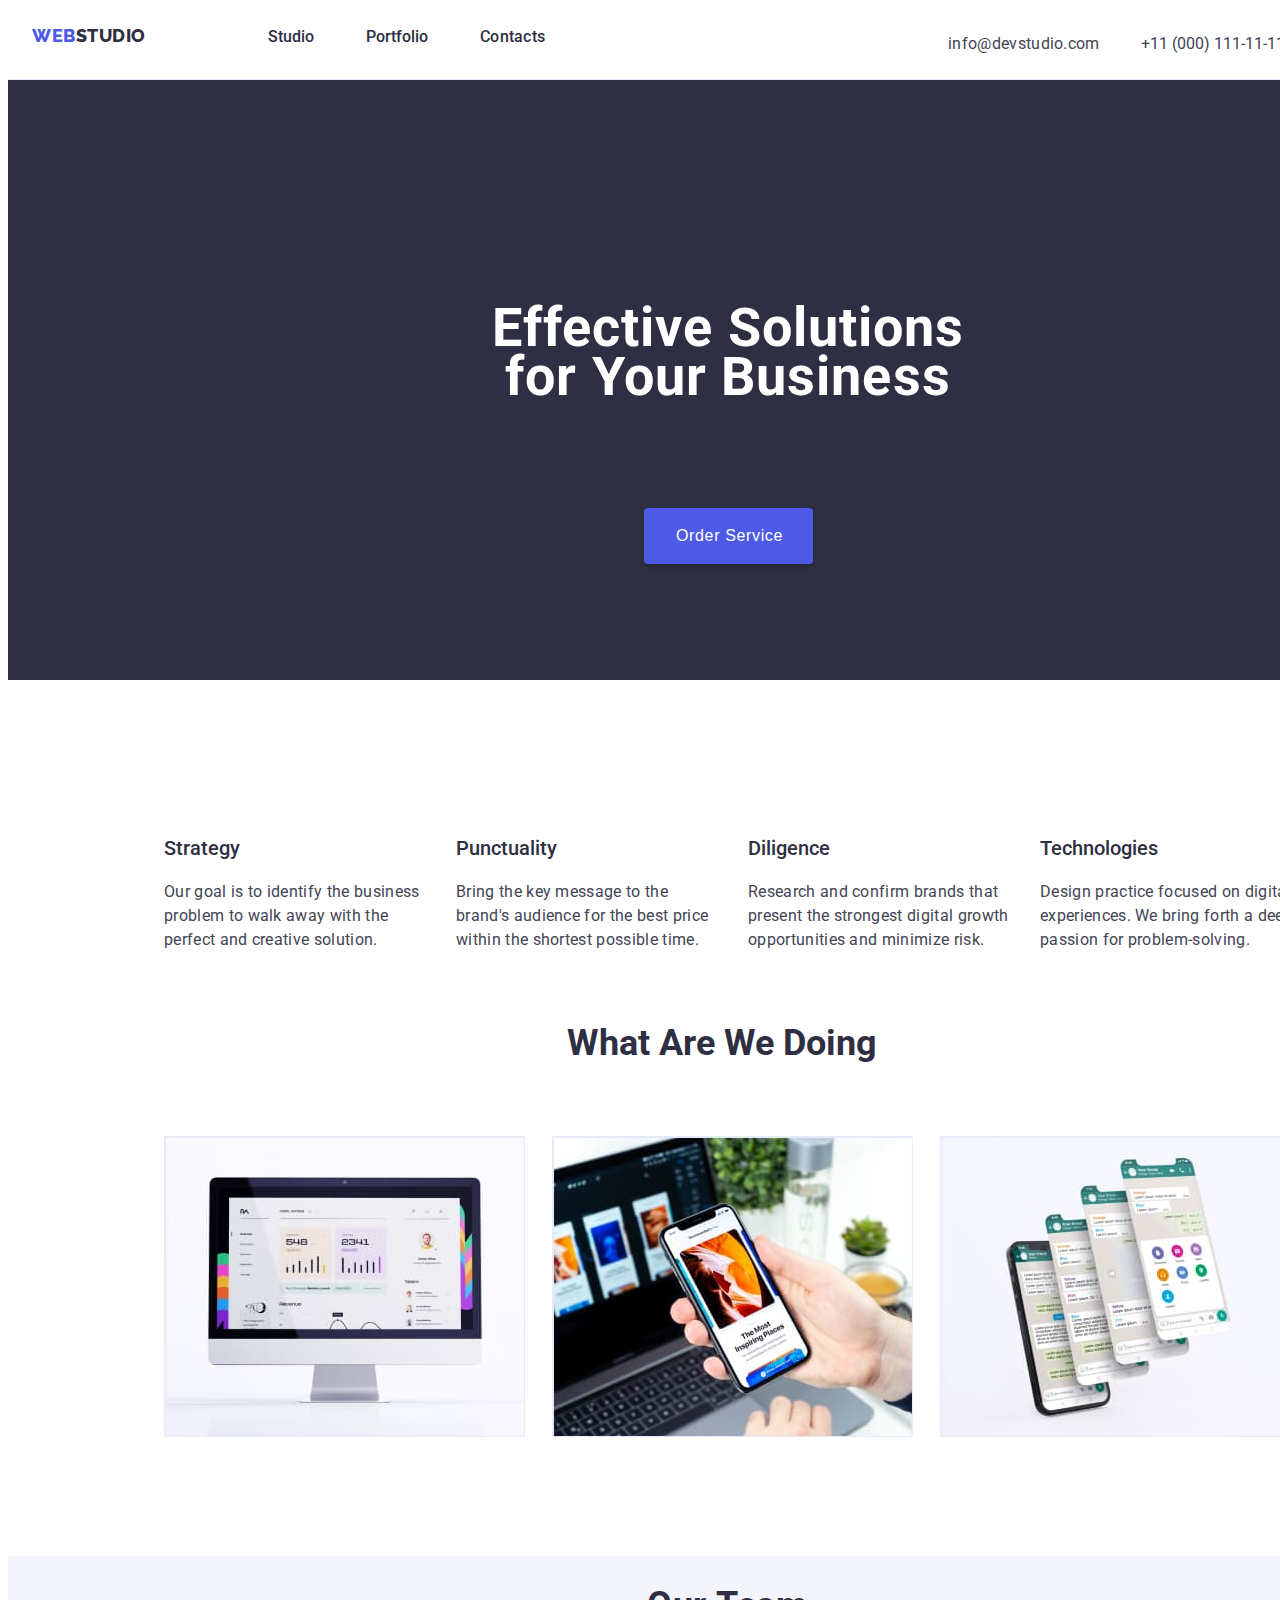
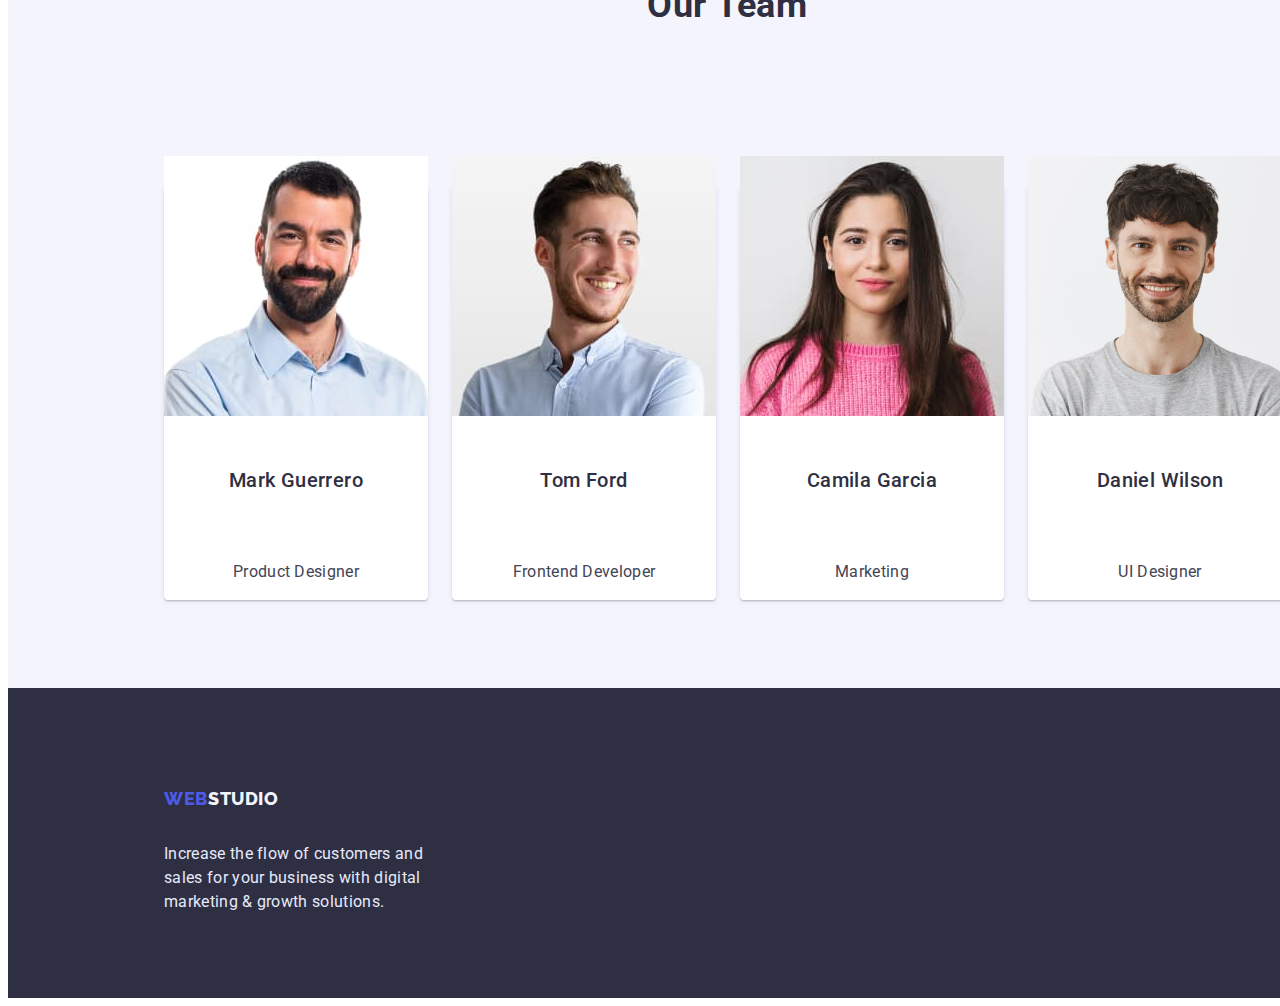
==== index.html @ 3c2b5a45 "Add files via upload" ====
<!DOCTYPE html>
<html lang="en">

<head>
    <meta charset="UTF-8">
    <meta http-equiv="X-UA-Compatible" content="IE=edge">
    <meta name="viewport" content="width=device-width, initial-scale=1.0">
    <title>Document</title>
    <link rel="stylesheet" href="./css/styles.css">
    <link
        href="https://fonts.googleapis.com/css2?family=Raleway:wght@800&family=Roboto:wght@400;500;700;900&display=swap"
        rel="stylesheet">
</head>

<body>

    <header class="header">
        <nav>
            <ul class="stud-portf-con">
                <li><a href="./index.html"><span class="logo-web">Web</span><span class="logo-studio">Studio</span></a>
                </li>
                <li> <a href=""><span class="stud">Studio </span> </a> </li>
                <li> <a href="./portfolio.html"><span class="portf"> Portfolio</span></a></li>
                <li> <a href=""> <span class="cont"> Contacts</span></a></li>
            </ul>
        </nav>
        <address>
            <ul class="contacts">
                <li><a href="mailto:info@devstudio.com"><span class="mail"> info@devstudio.com</span></a></li>
                <li><a href="tel:+110001111111"><span class="telefone"> +11 (000) 111-11-11</span></a></li>
            </ul>
        </address>

    </header>
    <main>
        <!-- hero image-->
        <section class="section-item">
            <h1 class="main-header">Effective Solutions
                for Your Business</h1>
            <button type="button" class="order"><span class="buttun-text"> Order Service</span></button>

        </section>
        <!-- section 1-->
        <section class="section-features">
            <h2 class="invisible-header">tures</h2>
            <ul class="tures-list">
                <li class="strategy-li">
                    <h3 class="header-str">Strategy</h3>
                    <p class="strategy-desc">Our goal is to identify the business
                        problem to walk away with the perfect and creative solution. </p>
                </li>
                <li class="punct-li">
                    <h3 class="header-punct">Punctuality</h3>
                    <p class="punct-desc">Bring the key message to the brand's audience for the best price within
                        the
                        shortest possible
                        time.</p>
                </li>
                <li class="dil-li">
                    <h3 class="header-dil">Diligence</h3>
                    <p class="dil-desc">Research and confirm brands that present the strongest digital growth
                        opportunities and minimize
                        risk.
                    </p>
                </li>
                <li>
                    <h3 class="header-tech">Technologies</h3>
                    <p class="tech-desc">Design practice focused on digital experiences. We bring forth a deep
                        passion
                        for
                        problem-solving.</p>
                </li>



            </ul>
        </section>
        <!-- section 2-->
        <section class="work-process">
            <h2 class="header-proc">What Are We Doing</h2>
            <ul class="wp-img">
                <li class="img-wp"><img src="./images/rectangle71.jpg" alt="computer screen" width="360"> </li>
                <li class="img-phone"><img src="./images/rectang72.jpg" alt="phone" width="360"></li>
                <li class="img-phone-lap"><img src="./images/rectangle73.jpg" alt="phone on the background of a laptop"
                        width="360"></li>
            </ul>

        </section>
        <!-- section 3-->
        <section class="team">
            <h2 class="header-team">Our Team</h2>
            <ul class="team-ul">
                <li class="mark">

                    <img src="./images/img2.jpg" alt="Photo Mark Guerrero" width="264">
                    <h3 class="mark-header">Mark Guerrero</h3>
                    <p class="mark-position">Product Designer</p>

                </li>
                <li class="tom">

                    <img src="./images/img3.jpg" alt="Photo Tom Ford" width="264">
                    <h3 class="tom-header">Tom Ford</h3>
                    <p class="tom-position">Frontend Developer</p>
                </li>
                <li class="camila">

                    <img src="./images/img4.jpg" alt="Photo Camila Garcia" width="264">
                    <h3 class="camila-header">Camila Garcia</h3>
                    <p class="camila-position"> Marketing </p>

                </li>
                <li class="daniel">

                    <img src="./images/img1.jpg" alt="Photo Daniel Wilson" width="264">
                    <h3 class="daniel-header">Daniel Wilson</h3>
                    <p class="daniel-position">UI Designer</p>

                </li>
            </ul>
        </section>
    </main>
    <footer class="footer">
        <a href="./index.html" class="logo-f"><span class="logo-web-f"> Web</span><span class="logo-studio-f">
                Studio</span></a>
        <p class="text-f">Increase the flow of customers and sales for your business with digital marketing & growth
            solutions.
        </p>
    </footer>


</body>

</html>
---- css/styles.css ----
body {
  font-family: "Roboto", "Arial", sans-serif;
  position: relative;
  width: 1440px;
  height: 2590px;
  background: #ffffff;
  color: #2e2f42;
}
a {
  text-decoration: none;
}
ul {
  list-style: none;
  padding-inline-start: 0;
}
.header {
  box-sizing: border-box;
  position: absolute;
  width: 1440px;
  height: 72px;
  left: 0px;
  top: 0px;
  background: #ffffff;
  border-bottom: 1px solid #e7e9fc;
}

.logo-web {
  font-family: "Raleway";
  font-style: normal;
  font-weight: 800;
  font-size: 18px;
  line-height: 1.33;
  letter-spacing: 0.03em;
  text-transform: uppercase;
  color: #4d5ae5;
}

.logo-studio {
  padding-right: 70px;
  font-family: "Raleway";
  font-style: normal;
  font-weight: 800;
  font-size: 18px;
  line-height: 1.33;
  letter-spacing: 0.03em;
  text-transform: uppercase;
  color: #2e2f42;
}

ul.stud-portf-con > li {
  padding-left: 24px;
  padding-right: 24px;
  display: inline-block;
}
.stud {
  width: 48px;
  height: 24px;
  font-style: normal;
  font-weight: 500;
  font-size: 16px;
  line-height: 1.5;
  color: #2e2f42;
  
}
.stud:active ,
.portf:active,
.cont:active
{
  color: #404BBF;
     }
.portf {
  width: 66px;
  height: 24px;
  font-style: normal;
  font-weight: 500;
  font-size: 16px;
  line-height: 1.5;
  color: #2e2f42;
}
.cont {
  width: 67px;
  height: 24px;
  font-style: normal;
  font-weight: 500;
  font-size: 16px;
  line-height: 1.5;
  letter-spacing: 0.02em;
  flex: none;
  order: 2;
  flex-grow: 0;
  color: #2e2f42;
}

ul.contacts > li {
  padding-left: 40px;
  padding-right: 40px;
  display: inline-block;
}
.mail {
  position: absolute;
  width: 153px;
  height: 24px;
  left: 940px;
  top: 24px;
  font-style: normal;
  font-weight: 400;
  font-size: 16px;
  line-height: 1.5;
  letter-spacing: 0.02em;
  color: #434455;
}
.mail:active{
  color: #404BBF;
}
.telefone {
  position: absolute;
  width: 151px;
  height: 24px;
  left: 1133px;
  top: 24px;
  font-style: normal;
  font-weight: 400;
  font-size: 16px;
  line-height: 1.5;
  color: #434455;
}
.telefone:active{
  color: #404BBF;
}

.section-item {
  position: absolute;
  width: 1440px;
  height: 600px;
  left: 0px;
  top: 72px;
  background: #2E2F42;
}
.main-header {
  position: absolute;
  padding: 188px 473px 292px 473px;
  font-style: normal;
  font-weight: 700;
  font-size: 54px;
  line-height: 0.9;
  text-align: center;
  letter-spacing: 0.02em;
  color: #ffffff;
}
.order {
  display: flex;
  flex-direction: row;
  align-items: flex-start;
  padding: 16px 32px;
  gap: 10px;
  position: absolute;
  width: 169px;
  height: 56px;
  left: 636px;
  top: 428px;
  background: #4d5ae5;
  box-shadow: 0px 4px 4px rgba(0, 0, 0, 0.15);
  border-radius: 4px;
  border: 0;
}
.order:hover{

background: #404BBF;

}
.buttun-text {
  font-style: normal;
  font-weight: 500;
  font-size: 16px;
  line-height: 1.5;
  display: flex;
  align-items: center;
  letter-spacing: 0.04em;
  color: #ffffff;
  flex: none;
  order: 0;
  flex-grow: 0;
}
.section-features {
  position: absolute;
  width: 1140px;
  height: 104px;
  left: 156px;
  top: 792px;
}
.invisible-header {
  display: none;
}
ul.tures-list > li {
  display: inline-block;
}
.strategy-li {
  margin-right: 24px;
  width: 264px;
}
.punct-li {
  margin-right: 24px;
  width: 264px;
}
.dil-li {
  margin-right: 24px;
  width: 264px;
}
.header-str,
.header-punct,
.header-dil,
.header-tech {
  width: 264px;
  height: 24px;
  font-style: normal;
  font-weight: 500;
  font-size: 20px;
  line-height: 1.2;
  flex: none;
  order: 0;
  flex-grow: 0;
}

.strategy-desc,
.tech-desc,
.dil-desc,
.punct-desc {
  width: 264px;
  height: 72px;
  font-style: normal;
  font-weight: 400;
  font-size: 16px;
  line-height: 1.5;
  letter-spacing: 0.02em;
  color: #434455;
  flex: none;
  order: 1;
  flex-grow: 0;
}

.work-process {
  position: absolute;
  width: 1140px;
  height: 412px;
  left: 156px;
  top: 1016px;
}
.header-proc {
  position: absolute;
  width: 323px;
  height: 40px;
  left: 403px;
  font-style: normal;
  font-weight: 700;
  font-size: 36px;
  line-height: 1.1;

  margin-bottom: 72px;
  margin-top: 0;
}
.wp-img {
  margin-top: 112px;
  padding-left: 0;
}
ul.wp-img > li {
  display: inline-block;
}
.img-wp {
  box-sizing: border-box;
  width: 360px;
  height: 300px;
  padding-left: 0;
  background: linear-gradient(
      0deg,
      rgba(77, 90, 229, 0.1),
      rgba(77, 90, 229, 0.1)
    ),
    url(2368.jpg);
  background-blend-mode: soft-light, normal;
  border: 1px solid #e7e9fc;
}
.img-phone {
  box-sizing: border-box;
  width: 360px;
  height: 300px;
  margin-left: 24px;
  background: linear-gradient(
      0deg,
      rgba(77, 90, 229, 0.1),
      rgba(77, 90, 229, 0.1)
    ),
    url(2368.jpg);
  background-blend-mode: soft-light, normal;
  border: 1px solid #e7e9fc;
}
.img-phone-lap {
  box-sizing: border-box;
  width: 360px;
  height: 300px;
  background: linear-gradient(
      0deg,
      rgba(77, 90, 229, 0.1),
      rgba(77, 90, 229, 0.1)
    ),
    url(photo-1545235617-7a424c1a60cc.jpg);
  background-blend-mode: soft-light, normal;
  border: 1px solid #e7e9fc;
  margin-left: 24px;
}
.team {
  position: absolute;
  width: 1440px;
  height: 732px;
  left: 0px;
  top: 1548px;
  background: #f4f4fd;
}
.header-team {
  position: absolute;
  height: 40px;
  left: 639px;
  font-style: normal;
  font-weight: 700;
  font-size: 36px;
  line-height: 1.1;
  text-align: center;
  letter-spacing: 0.02em;
  text-transform: capitalize;
}
.team-ul {
  display: inline-block;
  padding: 0;
}
.mark {
  display: flex;
  flex-direction: column;
  justify-content: center;
  align-items: center;
  padding: 0px 0px 32px;
  gap: 32px;
  position: absolute;
  width: 264px;
  height: 380px;
  left: 156px;
  top: 232px;
  background: #ffffff;
  box-shadow: 0px 1px 6px rgba(46, 47, 66, 0.08),
    0px 1px 1px rgba(46, 47, 66, 0.16), 0px 2px 1px rgba(46, 47, 66, 0.08);
  border-radius: 0px 0px 4px 4px;
}
.tom {
  display: flex;
  flex-direction: column;
  justify-content: center;
  align-items: center;
  padding: 0px 0px 32px;
  gap: 32px;
  position: absolute;
  width: 264px;
  height: 380px;
  left: 444px;
  top: 232px;
  background: #ffffff;
  box-shadow: 0px 1px 6px rgba(46, 47, 66, 0.08),
    0px 1px 1px rgba(46, 47, 66, 0.16), 0px 2px 1px rgba(46, 47, 66, 0.08);
  border-radius: 0px 0px 4px 4px;
}
.camila {
  display: flex;
  flex-direction: column;
  justify-content: center;
  align-items: center;
  padding: 0px 0px 32px;
  gap: 32px;
  position: absolute;
  width: 264px;
  height: 380px;
  left: 732px;
  top: 232px;
  background: #ffffff;
  box-shadow: 0px 1px 6px rgba(46, 47, 66, 0.08),
    0px 1px 1px rgba(46, 47, 66, 0.16), 0px 2px 1px rgba(46, 47, 66, 0.08);
  border-radius: 0px 0px 4px 4px;
}
.daniel {
  display: flex;
  flex-direction: column;
  justify-content: center;
  align-items: center;
  padding: 0px 0px 32px;
  gap: 32px;
  position: absolute;
  width: 264px;
  height: 380px;
  left: 1020px;
  top: 232px;
  background: #ffffff;
  box-shadow: 0px 1px 6px rgba(46, 47, 66, 0.08),
    0px 1px 1px rgba(46, 47, 66, 0.16), 0px 2px 1px rgba(46, 47, 66, 0.08);
  border-radius: 0px 0px 4px 4px;
}

.camila-header,
.tom-header,
.mark-header,
.daniel-header {
  font-style: normal;
  font-weight: 500;
  font-size: 20px;
  line-height: 1.2;

  text-align: center;
  letter-spacing: 0.02em;
}

.mark-position,
.tom-position,
.camila-position,
.daniel-position {
  font-style: normal;
  font-weight: 400;
  font-size: 16px;
  line-height: 1.5;
  text-align: center;
  letter-spacing: 0.02em;
  color: #434455;
}
.footer {
  position: absolute;
  width: 1440px;
  height: 310px;
  left: 0px;
  top: 2280px;
  background: #2E2F42;
}
.logo-web-f {
  width: 44px;
  height: 22px;

  font-family: "Raleway";
  font-style: normal;
  font-weight: 800;
  font-size: 18px;
  line-height: 1.16;
  display: flex;
  align-items: center;
  letter-spacing: 0.03em;
  text-transform: uppercase;
  color: #4d5ae5;
}

.logo-studio-f {
  width: 71px;
  height: 22px;

  font-family: "Raleway";
  font-style: normal;
  font-weight: 800;
  font-size: 18px;
  line-height: 1.16;
  /* identical to box height */

  display: flex;
  align-items: center;
  letter-spacing: 0.03em;
  text-transform: uppercase;
  color: #f4f4fd;
  flex: none;
  order: 1;
  flex-grow: 0;
}
.logo-f {
  display: flex;
  flex-direction: row;
  align-items: flex-start;
  padding: 0px;

  position: absolute;
  width: 115px;
  height: 22px;
  left: 156px;
  top: 100px;
}
.text-f {
  position: absolute;
  width: 264px;
  height: 72px;
  left: 156px;
  top: 138px;
  font-style: normal;
  font-weight: 400;
  font-size: 16px;
  line-height: 1.5;
  letter-spacing: 0.02em;
  color: #e7e9fc;
}

/* Portfolio */
.body-potrfolio {
  position: relative;
  width: 1440px;
  height: 2074px;
  background: #ffffff;
}
.main-portfolio {
  height: 1692px;
}

.butt-all {
  display: flex;
  flex-direction: row;
  align-items: flex-start;
  padding: 12px 24px;
  width: 69px;
  height: 48px;
  background: #404bbf;
  box-shadow: 0px 3px 1px rgba(0, 0, 0, 0.1), 0px 2px 1px rgba(0, 0, 0, 0.08),
    0px 2px 2px rgba(0, 0, 0, 0.12);
  border-radius: 4px;
  flex: none;
  order: 0;
  flex-grow: 0;
  border: none;
}
.text-all {
  height: 24px;
  font-style: normal;
  font-weight: 500;
  font-size: 16px;
  line-height: 1.5;
  display: flex;
  align-items: center;
  text-align: center;
  letter-spacing: 0.04em;
  color: #ffffff;
  flex: none;
  order: 0;
  flex-grow: 0;
}
.butt-web,
.butt-app,
.butt-des,
.butt-mark {
  box-sizing: border-box;
  display: flex;
  flex-direction: row;
  justify-content: center;
  align-items: center;
  padding: 12px 24px;
  height: 48px;
  background: #f4f4fd;
  border: 1px solid #e7e9fc;
  border-radius: 4px;
  flex: none;
  order: 1;
  flex-grow: 0;
}
.butt-web {
  width: 116px;
}
.butt-app {
  width: 78px;
}
.butt-des {
  width: 101px;
}
.butt-mark {
  width: 126px;
}

.text-web,
.text-app,
.text-des,
.text-mark {
  height: 24px;
  font-style: normal;
  font-weight: 500;
  font-size: 16px;
  line-height: 1.5;
  display: flex;
  align-items: center;
  text-align: center;
  letter-spacing: 0.04em;
  color: #4d5ae5;
  flex: none;
  order: 0;
  flex-grow: 0;
}

.portolio-butt {
  display: flex;
  flex-direction: row;
  align-items: flex-start;
  padding: 0px;
  gap: 24px;
  position: absolute;
  width: 586px;
  height: 48px;
  left: 427px;
  top: 168px;
}

.project-app,
.project-terminal,
.project-laptop {
  box-sizing: border-box;
  position: absolute;
  width: 360px;
  height: 420px;
  top: 288px;
  background: #ffffff;
  border: 1px solid #e7e9fc;
}
.project-app,
.project-helm,
.project-collage {
  left: 156px;
}
.project-terminal,
.project-shopper,
.project-phone {
  left: 540px;
}
.project-laptop,
.project-coffee,
.project-girl {
  left: 924px;
}
.project-helm,
.project-phone,
.project-girl {
  box-sizing: border-box;
  position: absolute;
  width: 360px;
  height: 420px;
  top: 756px;
  background: #ffffff;
  border: 1px solid #e7e9fc;
}
.project-collage,
.project-shopper,
.project-coffee {
  box-sizing: border-box;
  position: absolute;
  width: 360px;
  height: 420px;
  top: 1224px;
  background: #ffffff;
  border: 1px solid #e7e9fc;
}

.header-portfolio {
  padding-left: 16px;
  height: 24px;
  font-style: normal;
  font-weight: 500;
  font-size: 20px;
  line-height: 1.2;
  letter-spacing: 0.02em;
  flex: none;
  order: 0;
  flex-grow: 0;
}

.text-portfolio {
  padding-left: 16px;
  height: 24px;
  font-style: normal;
  font-weight: 400;
  font-size: 16px;
  line-height: 1.5;
  letter-spacing: 0.02em;
  color: #434455;
  flex: none;
  order: 1;
  flex-grow: 0;
}

.footer-portfolio {
  position: absolute;
  width: 1440px;
  height: 310px;
  left: 0px;
  top: 1764px;
  background: #2e2f42;
}
button{
  cursor:pointer;
}
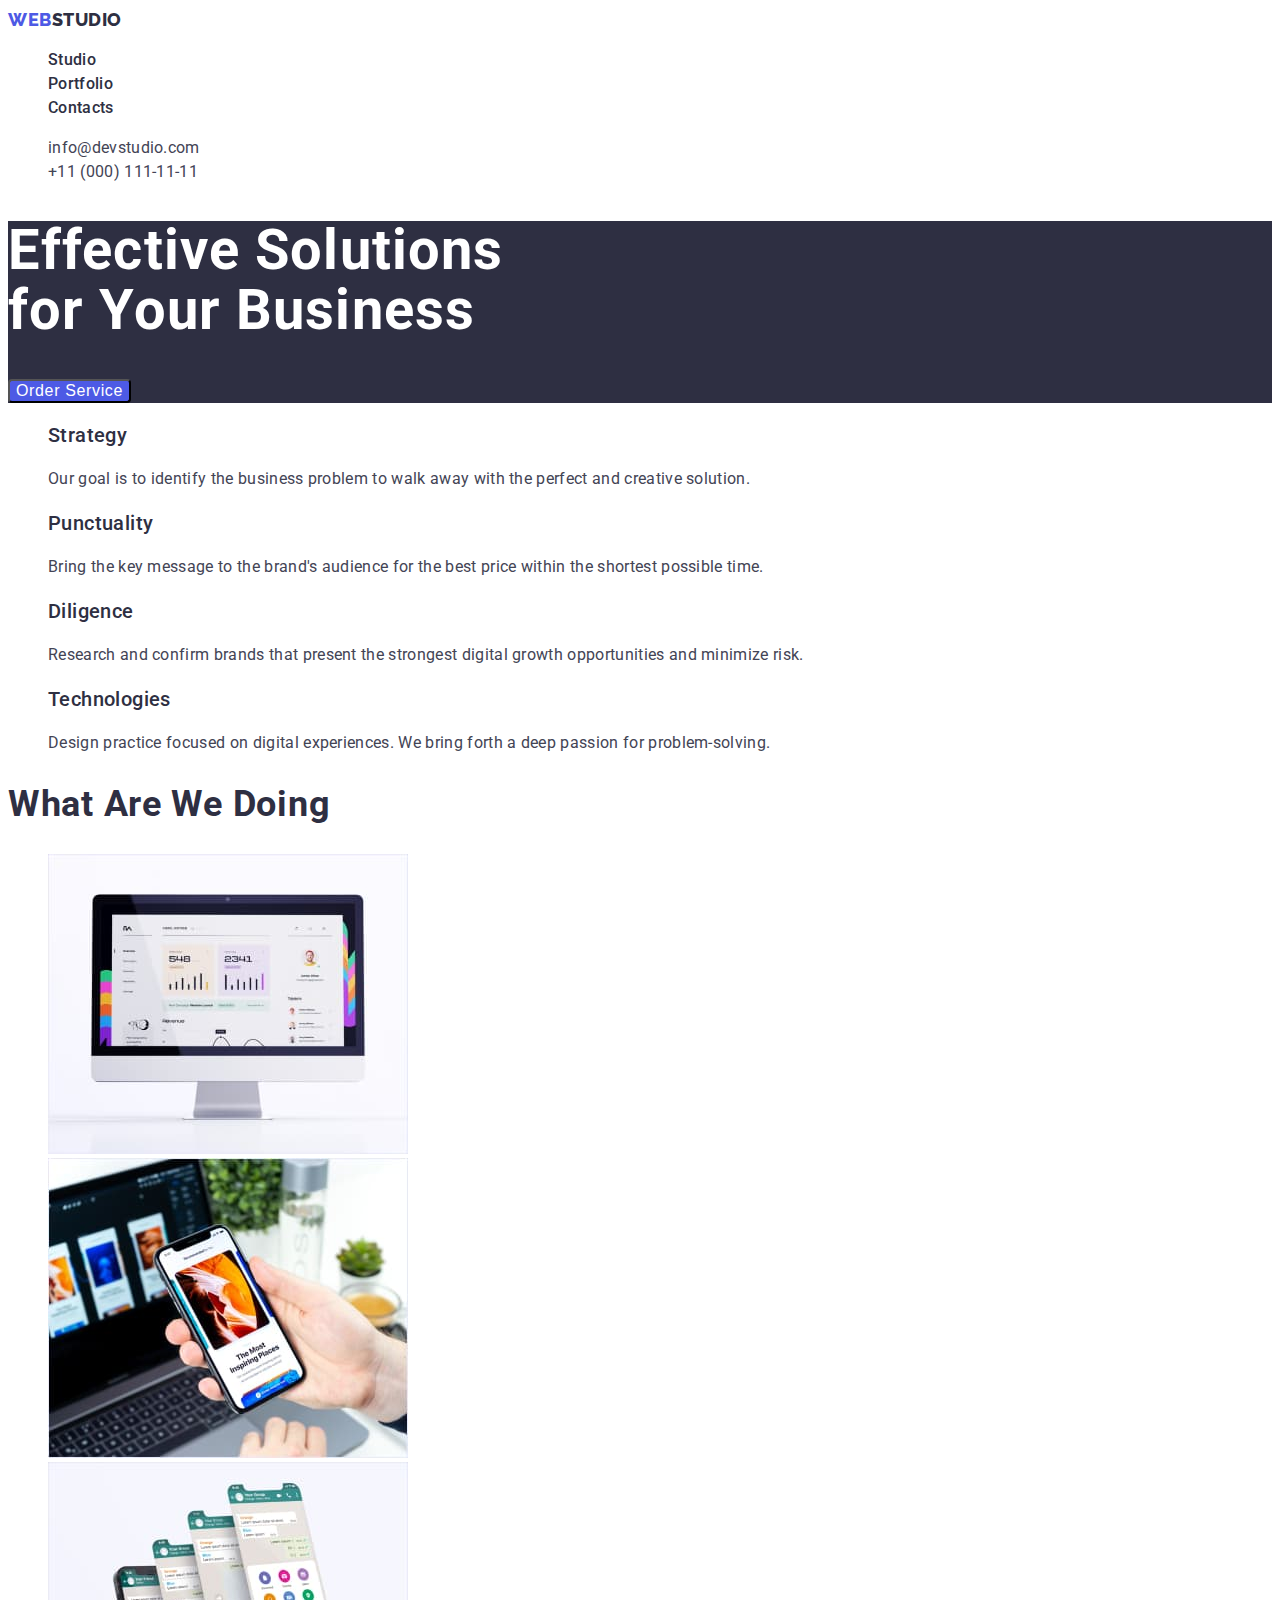
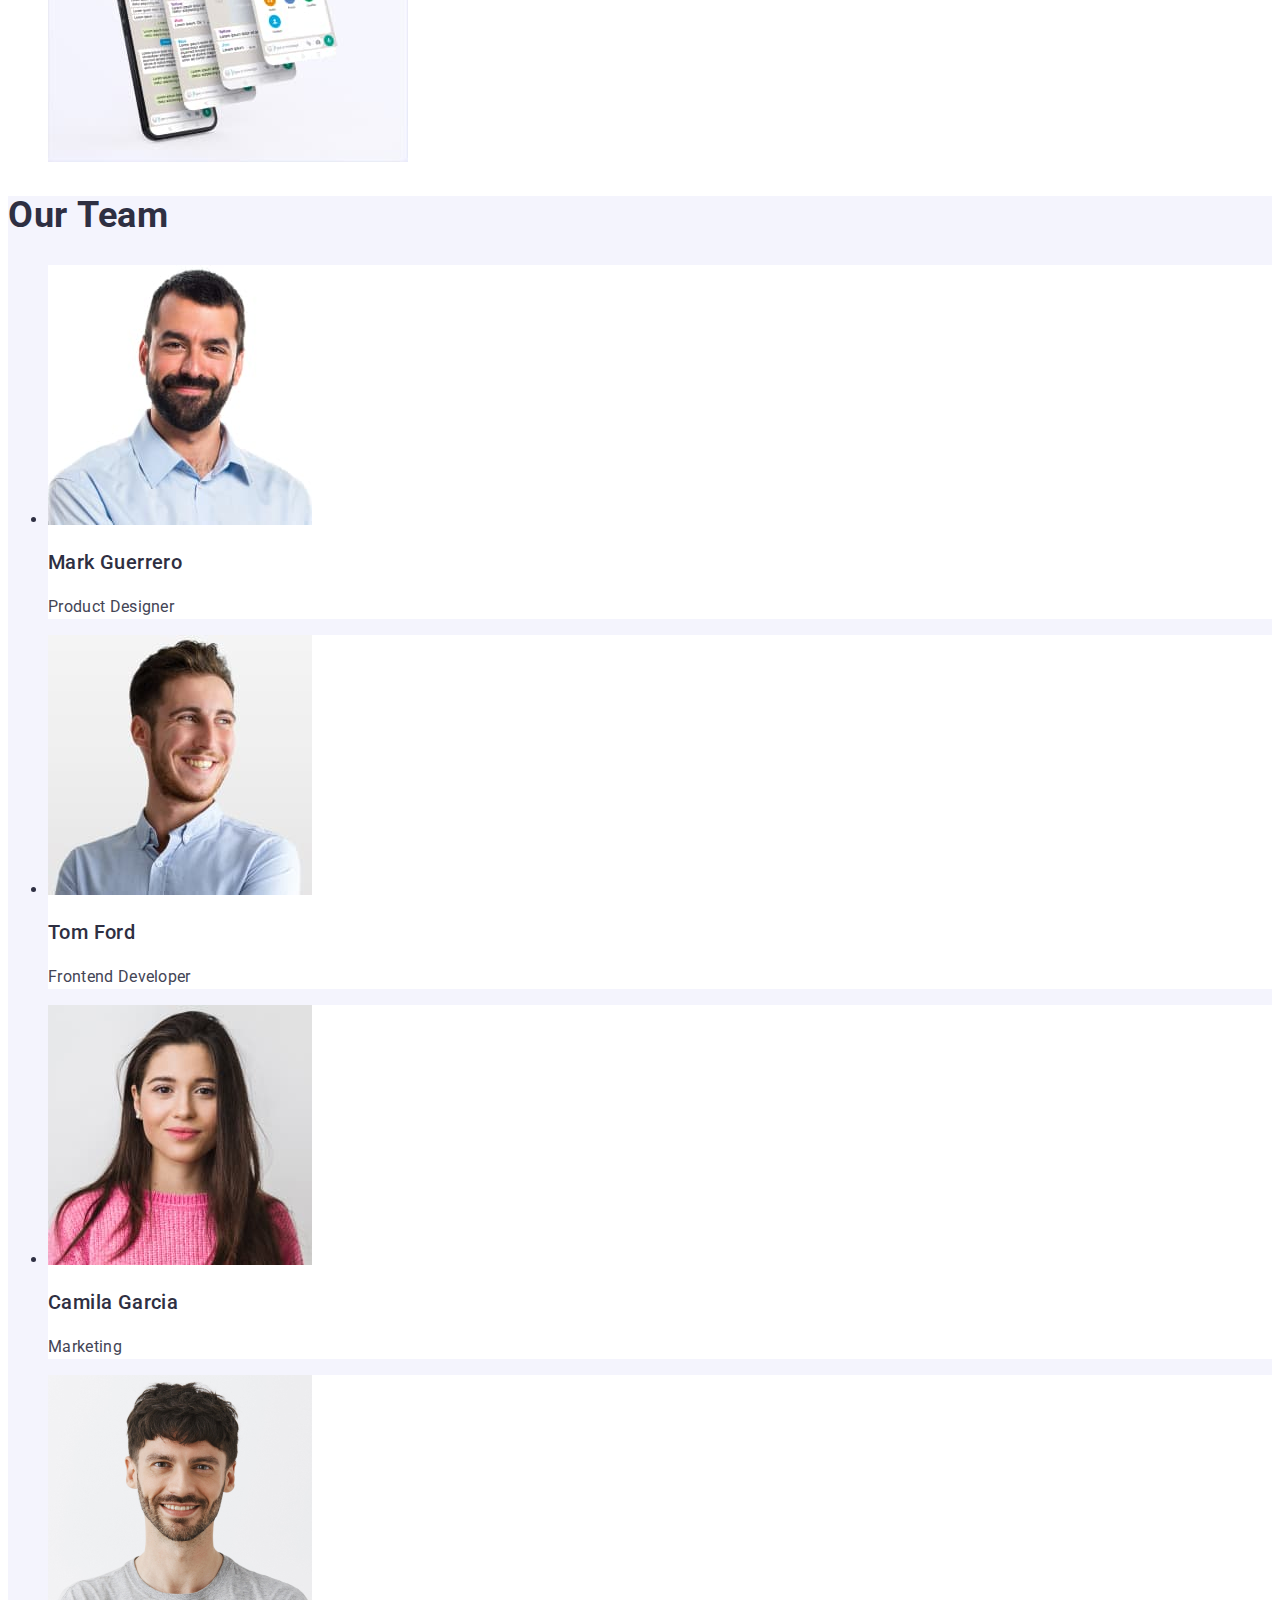
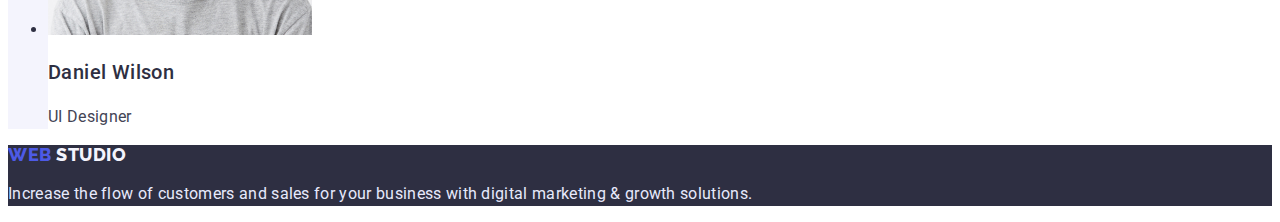
==== commit b857096f: "Add files via upload" ====
--- a/index.html
+++ b/index.html
@@ -14,20 +14,19 @@
 
 <body>
 
-    <header class="header">
+    <header>
         <nav>
+            <a href="./index.html" class="logo"><span class="logo-web">Web</span><span class="logo-studio">Studio</span></a>
             <ul class="stud-portf-con">
-                <li><a href="./index.html"><span class="logo-web">Web</span><span class="logo-studio">Studio</span></a>
-                </li>
-                <li> <a href=""><span class="stud">Studio </span> </a> </li>
-                <li> <a href="./portfolio.html"><span class="portf"> Portfolio</span></a></li>
-                <li> <a href=""> <span class="cont"> Contacts</span></a></li>
+                <li> <a href="./index.html" class="navigation">Studio  </a> </li>
+                <li> <a href="./portfolio.html" class="navigation"> Portfolio</a></li>
+                <li> <a href="" class="navigation"> Contacts</a></li>
             </ul>
         </nav>
         <address>
-            <ul class="contacts">
-                <li><a href="mailto:info@devstudio.com"><span class="mail"> info@devstudio.com</span></a></li>
-                <li><a href="tel:+110001111111"><span class="telefone"> +11 (000) 111-11-11</span></a></li>
+            <ul class="contacts-list">
+                <li><a href="mailto:info@devstudio.com" class="contacts"> info@devstudio.com</a></li>
+                <li><a href="tel:+110001111111" class="contacts"> +11 (000) 111-11-11</a></li>
             </ul>
         </address>
 
@@ -37,35 +36,35 @@
         <section class="section-item">
             <h1 class="main-header">Effective Solutions
                 for Your Business</h1>
-            <button type="button" class="order"><span class="buttun-text"> Order Service</span></button>
+            <button type="button" class="order"> Order Service</button>
 
         </section>
         <!-- section 1-->
         <section class="section-features">
-            <h2 class="invisible-header">tures</h2>
-            <ul class="tures-list">
-                <li class="strategy-li">
-                    <h3 class="header-str">Strategy</h3>
-                    <p class="strategy-desc">Our goal is to identify the business
+            <h2 hidden>Advanteges</h2>
+            <ul class="advanteges-list">
+                <li >
+                    <h3 class="advant-header">Strategy</h3>
+                    <p class="advant-text">Our goal is to identify the business
                         problem to walk away with the perfect and creative solution. </p>
                 </li>
-                <li class="punct-li">
-                    <h3 class="header-punct">Punctuality</h3>
-                    <p class="punct-desc">Bring the key message to the brand's audience for the best price within
+                <li>
+                    <h3 class="advant-header">Punctuality</h3>
+                    <p class="advant-text">Bring the key message to the brand's audience for the best price within
                         the
                         shortest possible
                         time.</p>
                 </li>
-                <li class="dil-li">
-                    <h3 class="header-dil">Diligence</h3>
-                    <p class="dil-desc">Research and confirm brands that present the strongest digital growth
+                <li>
+                    <h3 class="advant-header">Diligence</h3>
+                    <p class="advant-text">Research and confirm brands that present the strongest digital growth
                         opportunities and minimize
                         risk.
                     </p>
                 </li>
                 <li>
-                    <h3 class="header-tech">Technologies</h3>
-                    <p class="tech-desc">Design practice focused on digital experiences. We bring forth a deep
+                    <h3 class="advant-header">Technologies</h3>
+                    <p class="advant-text">Design practice focused on digital experiences. We bring forth a deep
                         passion
                         for
                         problem-solving.</p>
@@ -76,7 +75,7 @@
             </ul>
         </section>
         <!-- section 2-->
-        <section class="work-process">
+        <section>
             <h2 class="header-proc">What Are We Doing</h2>
             <ul class="wp-img">
                 <li class="img-wp"><img src="./images/rectangle71.jpg" alt="computer screen" width="360"> </li>
@@ -89,32 +88,32 @@
         <!-- section 3-->
         <section class="team">
             <h2 class="header-team">Our Team</h2>
-            <ul class="team-ul">
+            <ul class="personal">
                 <li class="mark">
 
                     <img src="./images/img2.jpg" alt="Photo Mark Guerrero" width="264">
-                    <h3 class="mark-header">Mark Guerrero</h3>
-                    <p class="mark-position">Product Designer</p>
+                    <h3 class="name">Mark Guerrero</h3>
+                    <p class="position">Product Designer</p>
 
                 </li>
                 <li class="tom">
 
                     <img src="./images/img3.jpg" alt="Photo Tom Ford" width="264">
-                    <h3 class="tom-header">Tom Ford</h3>
-                    <p class="tom-position">Frontend Developer</p>
+                    <h3 class="name">Tom Ford</h3>
+                    <p class="position">Frontend Developer</p>
                 </li>
                 <li class="camila">
 
                     <img src="./images/img4.jpg" alt="Photo Camila Garcia" width="264">
-                    <h3 class="camila-header">Camila Garcia</h3>
-                    <p class="camila-position"> Marketing </p>
+                    <h3 class="name">Camila Garcia</h3>
+                    <p class="position"> Marketing </p>
 
                 </li>
                 <li class="daniel">
 
                     <img src="./images/img1.jpg" alt="Photo Daniel Wilson" width="264">
-                    <h3 class="daniel-header">Daniel Wilson</h3>
-                    <p class="daniel-position">UI Designer</p>
+                    <h3 class="name">Daniel Wilson</h3>
+                    <p class="position">UI Designer</p>
 
                 </li>
             </ul>
--- a/css/styles.css
+++ b/css/styles.css
@@ -1,689 +1,179 @@
 body {
-  font-family: "Roboto", "Arial", sans-serif;
-  position: relative;
-  width: 1440px;
-  height: 2590px;
-  background: #ffffff;
-  color: #2e2f42;
+  font-family: "Roboto", sans-serif;
+  color: var(--dark);
+  background: var(--white);
 }
-a {
-  text-decoration: none;
+:root {
+  --primary-brand: #4d5ae5;
+  --pressed-state: #404bbf;
+  --dark: #2e2f42;
+  --success: #31d0aa;
+  --text: #434455;
+  --subtle-text: #8e8f99;
+  --accent: #e7e9fc;
+  --light: #f4f4fd;
+  --modal-overlay: #2e2f42;
+  --hero-background: #2e2f42;
+  --white: #ffffff;
 }
-ul {
-  list-style: none;
-  padding-inline-start: 0;
-}
-.header {
-  box-sizing: border-box;
-  position: absolute;
-  width: 1440px;
-  height: 72px;
-  left: 0px;
-  top: 0px;
-  background: #ffffff;
-  border-bottom: 1px solid #e7e9fc;
-}
-
-.logo-web {
-  font-family: "Raleway";
-  font-style: normal;
+.logo {
+  font-family: "Raleway", sans-serif;
   font-weight: 800;
   font-size: 18px;
   line-height: 1.33;
   letter-spacing: 0.03em;
   text-transform: uppercase;
-  color: #4d5ae5;
+  text-decoration: none;
 }
-
+.logo-web {
+  color: var(--primary-brand);
+}
 .logo-studio {
-  padding-right: 70px;
-  font-family: "Raleway";
-  font-style: normal;
-  font-weight: 800;
-  font-size: 18px;
-  line-height: 1.33;
-  letter-spacing: 0.03em;
-  text-transform: uppercase;
-  color: #2e2f42;
+  color: var(--dark);
 }
-
-ul.stud-portf-con > li {
-  padding-left: 24px;
-  padding-right: 24px;
-  display: inline-block;
+.stud-portf-con {
+  list-style: none;
 }
-.stud {
-  width: 48px;
-  height: 24px;
-  font-style: normal;
-  font-weight: 500;
-  font-size: 16px;
-  line-height: 1.5;
-  color: #2e2f42;
-  
-}
-.stud:active ,
-.portf:active,
-.cont:active
-{
-  color: #404BBF;
-     }
-.portf {
-  width: 66px;
-  height: 24px;
-  font-style: normal;
-  font-weight: 500;
-  font-size: 16px;
-  line-height: 1.5;
-  color: #2e2f42;
-}
-.cont {
-  width: 67px;
-  height: 24px;
-  font-style: normal;
+.navigation {
   font-weight: 500;
   font-size: 16px;
   line-height: 1.5;
   letter-spacing: 0.02em;
-  flex: none;
-  order: 2;
-  flex-grow: 0;
-  color: #2e2f42;
+  color: var(--dark);
+  text-decoration: none;
+  list-style: none;
 }
-
-ul.contacts > li {
-  padding-left: 40px;
-  padding-right: 40px;
-  display: inline-block;
+.navigation:active {
+  color: var(--pressed-state);
 }
-.mail {
-  position: absolute;
-  width: 153px;
-  height: 24px;
-  left: 940px;
-  top: 24px;
-  font-style: normal;
+.contacts-list {
+  list-style: none;
+}
+.contacts {
   font-weight: 400;
   font-size: 16px;
   line-height: 1.5;
   letter-spacing: 0.02em;
-  color: #434455;
+  color: var(--text);
+  font-style: normal;
+  text-decoration: none;
 }
-.mail:active{
-  color: #404BBF;
-}
-.telefone {
-  position: absolute;
-  width: 151px;
-  height: 24px;
-  left: 1133px;
-  top: 24px;
-  font-style: normal;
-  font-weight: 400;
-  font-size: 16px;
-  line-height: 1.5;
-  color: #434455;
-}
-.telefone:active{
-  color: #404BBF;
-}
-
 .section-item {
-  position: absolute;
-  width: 1440px;
-  height: 600px;
-  left: 0px;
-  top: 72px;
-  background: #2E2F42;
+  background: var(--hero-background);
 }
 .main-header {
-  position: absolute;
-  padding: 188px 473px 292px 473px;
-  font-style: normal;
-  font-weight: 700;
-  font-size: 54px;
-  line-height: 0.9;
-  text-align: center;
+  font-size: 56px;
+  line-height: 1.07;
   letter-spacing: 0.02em;
-  color: #ffffff;
+  color: var(--white);
+  width: 550px;
 }
 .order {
-  display: flex;
-  flex-direction: row;
-  align-items: flex-start;
-  padding: 16px 32px;
-  gap: 10px;
-  position: absolute;
-  width: 169px;
-  height: 56px;
-  left: 636px;
-  top: 428px;
-  background: #4d5ae5;
-  box-shadow: 0px 4px 4px rgba(0, 0, 0, 0.15);
+  background: var(--primary-brand);
   border-radius: 4px;
-  border: 0;
-}
-.order:hover{
-
-background: #404BBF;
-
-}
-.buttun-text {
-  font-style: normal;
   font-weight: 500;
   font-size: 16px;
-  line-height: 1.5;
-  display: flex;
-  align-items: center;
   letter-spacing: 0.04em;
-  color: #ffffff;
-  flex: none;
-  order: 0;
-  flex-grow: 0;
+  color: var(--white);
 }
-.section-features {
-  position: absolute;
-  width: 1140px;
-  height: 104px;
-  left: 156px;
-  top: 792px;
+.order:hover,
+.order:focus {
+  background: var(--pressed-state1);
 }
-.invisible-header {
-  display: none;
+.advanteges-list,
+.wp-img,
+.contacts-list,
+.portolio-butt,
+.row {
+  list-style: none;
 }
-ul.tures-list > li {
-  display: inline-block;
-}
-.strategy-li {
-  margin-right: 24px;
-  width: 264px;
-}
-.punct-li {
-  margin-right: 24px;
-  width: 264px;
-}
-.dil-li {
-  margin-right: 24px;
-  width: 264px;
-}
-.header-str,
-.header-punct,
-.header-dil,
-.header-tech {
-  width: 264px;
-  height: 24px;
-  font-style: normal;
+.advant-header {
   font-weight: 500;
   font-size: 20px;
   line-height: 1.2;
-  flex: none;
-  order: 0;
-  flex-grow: 0;
+  letter-spacing: 0.02em;
+  color: var(--dark);
 }
-
-.strategy-desc,
-.tech-desc,
-.dil-desc,
-.punct-desc {
-  width: 264px;
-  height: 72px;
-  font-style: normal;
+.advant-text {
   font-weight: 400;
   font-size: 16px;
   line-height: 1.5;
   letter-spacing: 0.02em;
-  color: #434455;
-  flex: none;
-  order: 1;
-  flex-grow: 0;
+  color: var(--text);
 }
-
-.work-process {
-  position: absolute;
-  width: 1140px;
-  height: 412px;
-  left: 156px;
-  top: 1016px;
-}
-.header-proc {
-  position: absolute;
-  width: 323px;
-  height: 40px;
-  left: 403px;
-  font-style: normal;
+.header-proc ,
+.header-team {
   font-weight: 700;
   font-size: 36px;
   line-height: 1.1;
-
-  margin-bottom: 72px;
-  margin-top: 0;
+  letter-spacing: 0.02em;
+  color: var();
 }
-.wp-img {
-  margin-top: 112px;
-  padding-left: 0;
-}
-ul.wp-img > li {
-  display: inline-block;
-}
-.img-wp {
-  box-sizing: border-box;
-  width: 360px;
-  height: 300px;
-  padding-left: 0;
-  background: linear-gradient(
-      0deg,
-      rgba(77, 90, 229, 0.1),
-      rgba(77, 90, 229, 0.1)
-    ),
-    url(2368.jpg);
-  background-blend-mode: soft-light, normal;
-  border: 1px solid #e7e9fc;
-}
-.img-phone {
-  box-sizing: border-box;
-  width: 360px;
-  height: 300px;
-  margin-left: 24px;
-  background: linear-gradient(
-      0deg,
-      rgba(77, 90, 229, 0.1),
-      rgba(77, 90, 229, 0.1)
-    ),
-    url(2368.jpg);
-  background-blend-mode: soft-light, normal;
-  border: 1px solid #e7e9fc;
-}
-.img-phone-lap {
-  box-sizing: border-box;
-  width: 360px;
-  height: 300px;
-  background: linear-gradient(
-      0deg,
-      rgba(77, 90, 229, 0.1),
-      rgba(77, 90, 229, 0.1)
-    ),
-    url(photo-1545235617-7a424c1a60cc.jpg);
-  background-blend-mode: soft-light, normal;
-  border: 1px solid #e7e9fc;
-  margin-left: 24px;
-}
-.team {
-  position: absolute;
-  width: 1440px;
-  height: 732px;
-  left: 0px;
-  top: 1548px;
-  background: #f4f4fd;
-}
-.header-team {
-  position: absolute;
-  height: 40px;
-  left: 639px;
-  font-style: normal;
-  font-weight: 700;
-  font-size: 36px;
-  line-height: 1.1;
-  text-align: center;
-  letter-spacing: 0.02em;
-  text-transform: capitalize;
-}
-.team-ul {
-  display: inline-block;
-  padding: 0;
-}
-.mark {
-  display: flex;
-  flex-direction: column;
-  justify-content: center;
-  align-items: center;
-  padding: 0px 0px 32px;
-  gap: 32px;
-  position: absolute;
-  width: 264px;
-  height: 380px;
-  left: 156px;
-  top: 232px;
-  background: #ffffff;
-  box-shadow: 0px 1px 6px rgba(46, 47, 66, 0.08),
-    0px 1px 1px rgba(46, 47, 66, 0.16), 0px 2px 1px rgba(46, 47, 66, 0.08);
-  border-radius: 0px 0px 4px 4px;
-}
-.tom {
-  display: flex;
-  flex-direction: column;
-  justify-content: center;
-  align-items: center;
-  padding: 0px 0px 32px;
-  gap: 32px;
-  position: absolute;
-  width: 264px;
-  height: 380px;
-  left: 444px;
-  top: 232px;
-  background: #ffffff;
-  box-shadow: 0px 1px 6px rgba(46, 47, 66, 0.08),
-    0px 1px 1px rgba(46, 47, 66, 0.16), 0px 2px 1px rgba(46, 47, 66, 0.08);
-  border-radius: 0px 0px 4px 4px;
-}
-.camila {
-  display: flex;
-  flex-direction: column;
-  justify-content: center;
-  align-items: center;
-  padding: 0px 0px 32px;
-  gap: 32px;
-  position: absolute;
-  width: 264px;
-  height: 380px;
-  left: 732px;
-  top: 232px;
-  background: #ffffff;
-  box-shadow: 0px 1px 6px rgba(46, 47, 66, 0.08),
-    0px 1px 1px rgba(46, 47, 66, 0.16), 0px 2px 1px rgba(46, 47, 66, 0.08);
-  border-radius: 0px 0px 4px 4px;
-}
-.daniel {
-  display: flex;
-  flex-direction: column;
-  justify-content: center;
-  align-items: center;
-  padding: 0px 0px 32px;
-  gap: 32px;
-  position: absolute;
-  width: 264px;
-  height: 380px;
-  left: 1020px;
-  top: 232px;
-  background: #ffffff;
-  box-shadow: 0px 1px 6px rgba(46, 47, 66, 0.08),
-    0px 1px 1px rgba(46, 47, 66, 0.16), 0px 2px 1px rgba(46, 47, 66, 0.08);
-  border-radius: 0px 0px 4px 4px;
-}
-
-.camila-header,
-.tom-header,
-.mark-header,
-.daniel-header {
-  font-style: normal;
+.name {
   font-weight: 500;
   font-size: 20px;
-  line-height: 1.2;
-
-  text-align: center;
+  line-height: 1.3;
   letter-spacing: 0.02em;
 }
-
-.mark-position,
-.tom-position,
-.camila-position,
-.daniel-position {
-  font-style: normal;
-  font-weight: 400;
-  font-size: 16px;
-  line-height: 1.5;
-  text-align: center;
-  letter-spacing: 0.02em;
-  color: #434455;
-}
-.footer {
-  position: absolute;
-  width: 1440px;
-  height: 310px;
-  left: 0px;
-  top: 2280px;
-  background: #2E2F42;
-}
-.logo-web-f {
-  width: 44px;
-  height: 22px;
-
-  font-family: "Raleway";
-  font-style: normal;
-  font-weight: 800;
-  font-size: 18px;
-  line-height: 1.16;
-  display: flex;
-  align-items: center;
-  letter-spacing: 0.03em;
-  text-transform: uppercase;
-  color: #4d5ae5;
-}
-
-.logo-studio-f {
-  width: 71px;
-  height: 22px;
-
-  font-family: "Raleway";
-  font-style: normal;
-  font-weight: 800;
-  font-size: 18px;
-  line-height: 1.16;
-  /* identical to box height */
-
-  display: flex;
-  align-items: center;
-  letter-spacing: 0.03em;
-  text-transform: uppercase;
-  color: #f4f4fd;
-  flex: none;
-  order: 1;
-  flex-grow: 0;
-}
-.logo-f {
-  display: flex;
-  flex-direction: row;
-  align-items: flex-start;
-  padding: 0px;
-
-  position: absolute;
-  width: 115px;
-  height: 22px;
-  left: 156px;
-  top: 100px;
-}
-.text-f {
-  position: absolute;
-  width: 264px;
-  height: 72px;
-  left: 156px;
-  top: 138px;
-  font-style: normal;
+.position {
   font-weight: 400;
   font-size: 16px;
   line-height: 1.5;
   letter-spacing: 0.02em;
-  color: #e7e9fc;
+  color: var(--text);
 }
-
-/* Portfolio */
-.body-potrfolio {
-  position: relative;
-  width: 1440px;
-  height: 2074px;
-  background: #ffffff;
+.team {
+  background: var(--light);
 }
-.main-portfolio {
-  height: 1692px;
+ul.personal > li {
+  background: var(--white);
 }
-
-.butt-all {
-  display: flex;
-  flex-direction: row;
-  align-items: flex-start;
-  padding: 12px 24px;
-  width: 69px;
-  height: 48px;
-  background: #404bbf;
-  box-shadow: 0px 3px 1px rgba(0, 0, 0, 0.1), 0px 2px 1px rgba(0, 0, 0, 0.08),
-    0px 2px 2px rgba(0, 0, 0, 0.12);
-  border-radius: 4px;
-  flex: none;
-  order: 0;
-  flex-grow: 0;
-  border: none;
+.footer {
+  background-color: var(--dark);
 }
-.text-all {
-  height: 24px;
-  font-style: normal;
+.logo-f {
+  font-family: "Raleway", sans-serif;
+  font-weight: 800;
+  font-size: 18px;
+  line-height: 1.16;
+  letter-spacing: 0.03em;
+  text-transform: uppercase;
+  text-decoration: none;
+}
+.logo-web-f {
+  color: var(--primary-brand);
+}
+.logo-studio-f {
+  color: var(--light);
+}
+.text-f {
+  font-weight: 400;
+  font-size: 16px;
+  line-height: 1.5;
+  letter-spacing: 0.02em;
+  color: var(--accent);
+}
+.butt {
   font-weight: 500;
   font-size: 16px;
   line-height: 1.5;
-  display: flex;
-  align-items: center;
-  text-align: center;
   letter-spacing: 0.04em;
-  color: #ffffff;
-  flex: none;
-  order: 0;
-  flex-grow: 0;
-}
-.butt-web,
-.butt-app,
-.butt-des,
-.butt-mark {
-  box-sizing: border-box;
-  display: flex;
-  flex-direction: row;
-  justify-content: center;
-  align-items: center;
-  padding: 12px 24px;
-  height: 48px;
-  background: #f4f4fd;
+  color: var(--primary-brand);
+  background: var(--light);
   border: 1px solid #e7e9fc;
   border-radius: 4px;
-  flex: none;
-  order: 1;
-  flex-grow: 0;
 }
-.butt-web {
-  width: 116px;
-}
-.butt-app {
-  width: 78px;
-}
-.butt-des {
-  width: 101px;
-}
-.butt-mark {
-  width: 126px;
-}
-
-.text-web,
-.text-app,
-.text-des,
-.text-mark {
-  height: 24px;
-  font-style: normal;
-  font-weight: 500;
-  font-size: 16px;
-  line-height: 1.5;
-  display: flex;
-  align-items: center;
-  text-align: center;
-  letter-spacing: 0.04em;
-  color: #4d5ae5;
-  flex: none;
-  order: 0;
-  flex-grow: 0;
-}
-
-.portolio-butt {
-  display: flex;
-  flex-direction: row;
-  align-items: flex-start;
-  padding: 0px;
-  gap: 24px;
-  position: absolute;
-  width: 586px;
-  height: 48px;
-  left: 427px;
-  top: 168px;
-}
-
-.project-app,
-.project-terminal,
-.project-laptop {
-  box-sizing: border-box;
-  position: absolute;
-  width: 360px;
-  height: 420px;
-  top: 288px;
-  background: #ffffff;
-  border: 1px solid #e7e9fc;
-}
-.project-app,
-.project-helm,
-.project-collage {
-  left: 156px;
-}
-.project-terminal,
-.project-shopper,
-.project-phone {
-  left: 540px;
-}
-.project-laptop,
-.project-coffee,
-.project-girl {
-  left: 924px;
-}
-.project-helm,
-.project-phone,
-.project-girl {
-  box-sizing: border-box;
-  position: absolute;
-  width: 360px;
-  height: 420px;
-  top: 756px;
-  background: #ffffff;
-  border: 1px solid #e7e9fc;
-}
-.project-collage,
-.project-shopper,
-.project-coffee {
-  box-sizing: border-box;
-  position: absolute;
-  width: 360px;
-  height: 420px;
-  top: 1224px;
-  background: #ffffff;
-  border: 1px solid #e7e9fc;
-}
-
 .header-portfolio {
-  padding-left: 16px;
-  height: 24px;
-  font-style: normal;
   font-weight: 500;
   font-size: 20px;
   line-height: 1.2;
   letter-spacing: 0.02em;
-  flex: none;
-  order: 0;
-  flex-grow: 0;
+  color: var(--dark);
 }
-
 .text-portfolio {
-  padding-left: 16px;
-  height: 24px;
-  font-style: normal;
   font-weight: 400;
   font-size: 16px;
   line-height: 1.5;
   letter-spacing: 0.02em;
-  color: #434455;
-  flex: none;
-  order: 1;
-  flex-grow: 0;
+  color: var(--text);
 }
-
-.footer-portfolio {
-  position: absolute;
-  width: 1440px;
-  height: 310px;
-  left: 0px;
-  top: 1764px;
-  background: #2e2f42;
-}
-button{
-  cursor:pointer;
-}